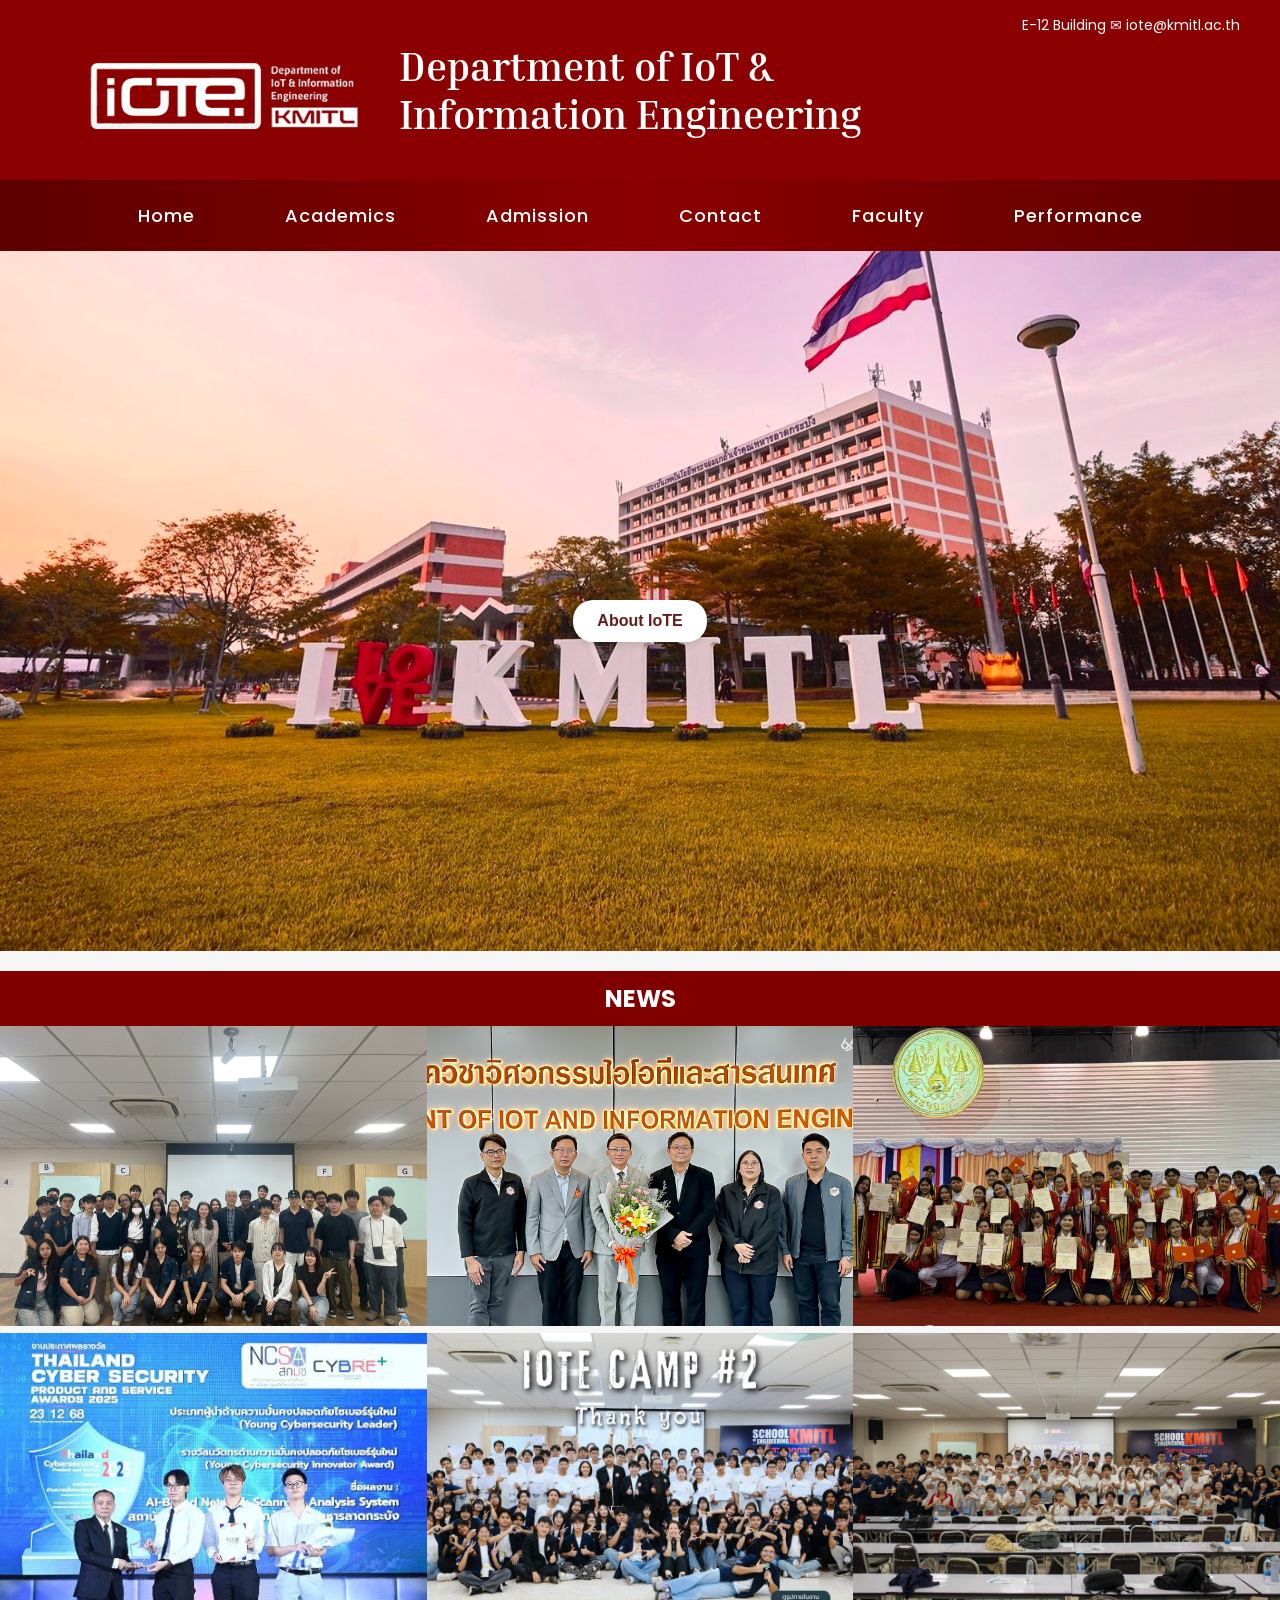
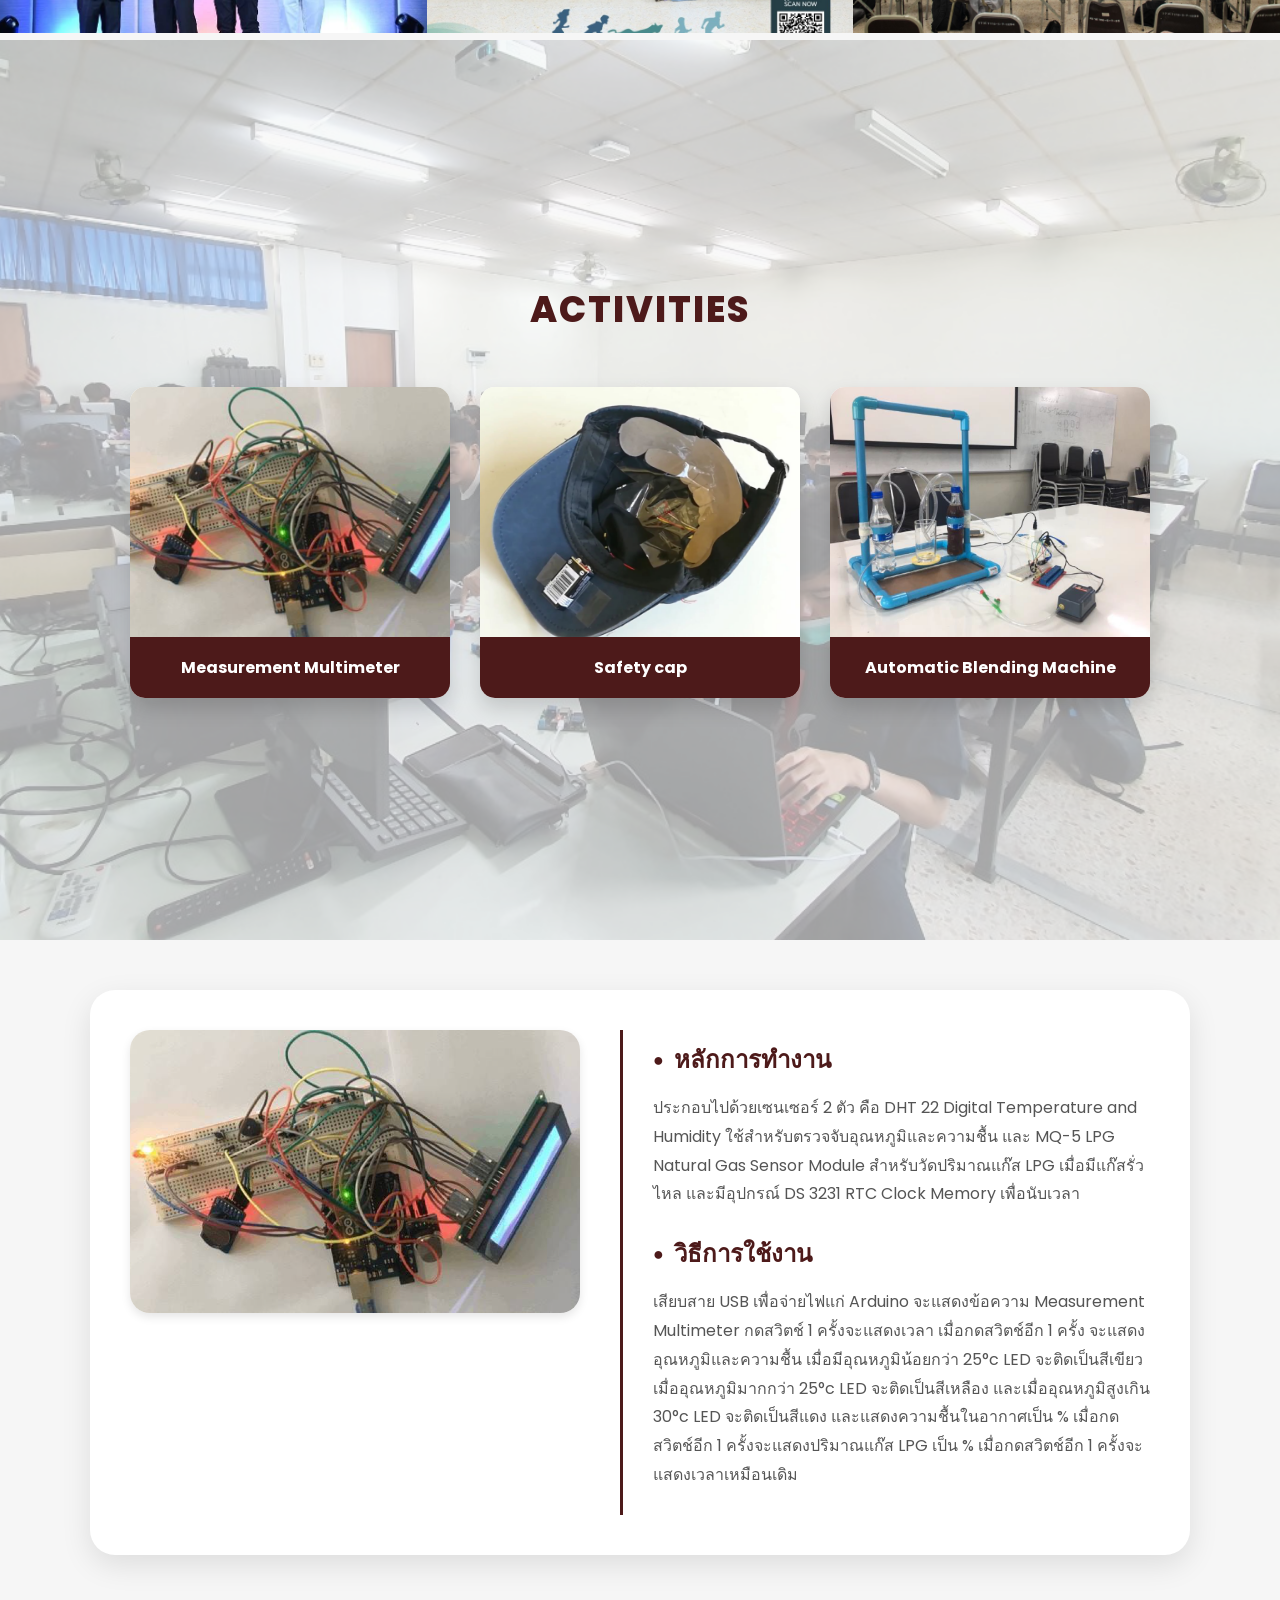
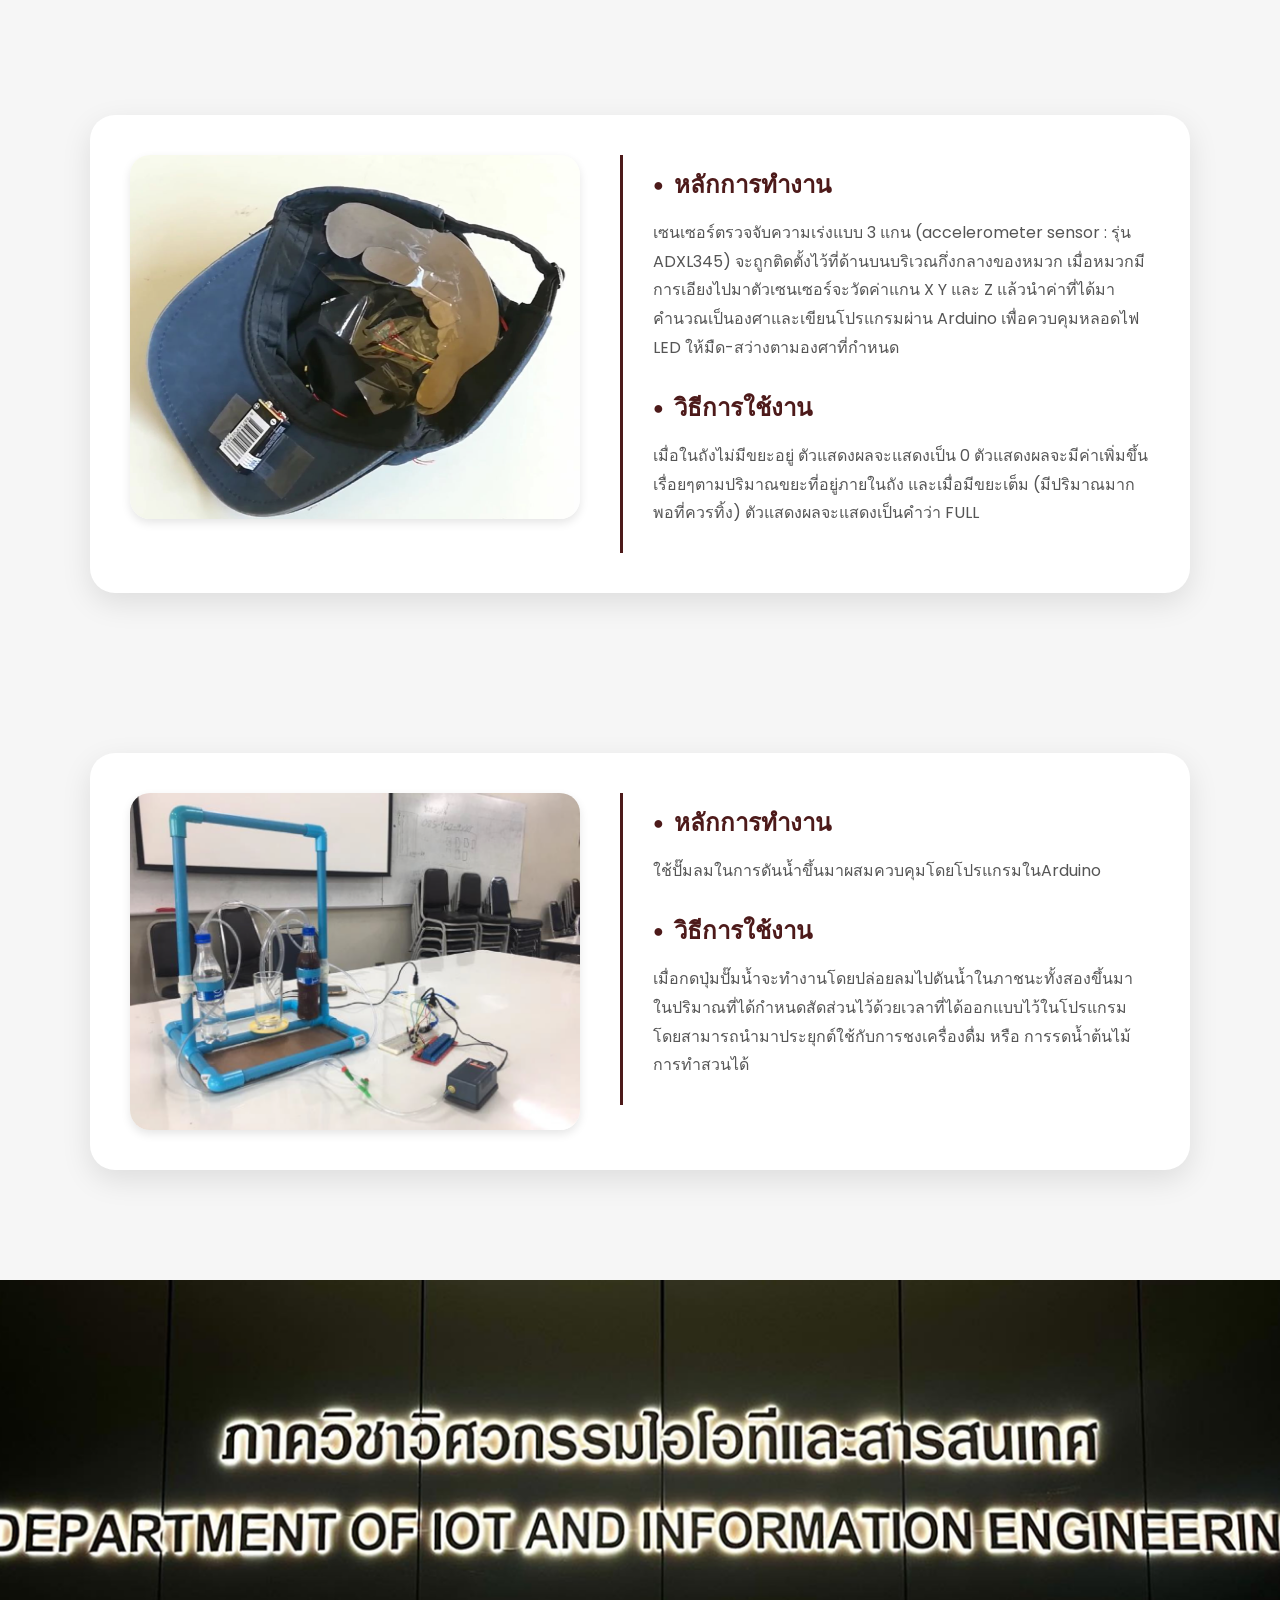
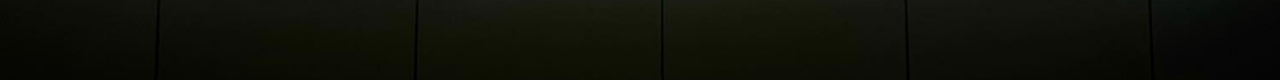
==== index.html @ 71fc01f0 "Update index.html" ====
<!DOCTYPE html>
<html lang="en">

<head>
    <meta charset="UTF-8">
    <title>Performance - Lab Security</title>
    <meta name="viewport" content="width=device-width, initial-scale=1.0">

    <!-- Google Font -->
    <link href="https://fonts.googleapis.com/css2?family=Poppins:wght@300;400;600;700&display=swap" rel="stylesheet">
    <link href="https://fonts.googleapis.com/css2?family=Inria+Serif:wght@300;400;700&display=swap" rel="stylesheet">
    <link href="https://fonts.googleapis.com/css2?family=Instrument+Sans:wght@400;600;700&display=swap"
        rel="stylesheet">
    <!-- CSS -->
    <link rel="stylesheet" href="Home.css">
</head>
<body>
    <!-- HEADER -->
    <div class="header-top">

        <div class="header-left">
            <img src="image/Logo.png" alt="IoT Logo" class="logo">

            <div class="header-title">
                <h1>Department of IoT &</h1>
                <h1>Information Engineering</h1>
            </div>
        </div>

        <div class="header-right">
            <span>E-12 Building</span>
            <span>✉ iote@kmitl.ac.th</span>
        </div>

    </div>
    <!-- NAVIGATION -->
     <div class="nav-container">
        <nav>
            <ul>
                <li><a href="index.html">Home</a></li>
                <li><a href="academic.html">Academics</a></li>
                <li><a href="admission.html">Admission</a></li>
                <li><a href="contact.html">Contact</a></li>
                <li class="dropdown">
                    Faculty
                    <div class="dropdown-content">
                        <a href="Professor of IoTE.html">Professor of IoT System and  Information</a>
                        <a href="Professor of PhysIoTE.html">Professor of Industrial Physics</a>
                    </div>
                </li>

                <li><a href="performance.html">Performance</a></li>
            </ul>
        </nav>
    </div>
    <div class="Welcome">
        <a href="about.html"> <button class="welcome-button">About IoTE</button> </a>
    </div>
 
    <!-- News -->
    <section class="news-section">
        <div class="news-header">
            <h2>NEWS</h2>
        </div>
    
        <div class="news-grid">
            <a href="https://www.facebook.com/share/p/17c6GQsfUD/" target="_blank">
                <img src="image/News1.jpg" alt="News 1">
            </a>

            <a href="https://www.facebook.com/share/p/19wuj6HBRP/" target="_blank">
                <img src="image/News2.jpg" alt="News 2">
            </a>

            <a href="https://www.facebook.com/share/p/18HX44JBfQ/" target="_blank">
                <img src="image/News3.jpg" alt="News 3">
            </a>
            <a href="https://www.facebook.com/share/p/1B9YNnEP73/" target="_blank">
                <img src="image/News4.jpg" alt="News 4">
            </a>
            <a href="https://www.facebook.com/share/p/17oUpek5XE/" target="_blank">
                <img src="image/News5.jpg" alt="News 5">
            </a>
            <a href="https://www.facebook.com/share/p/1QXsV5Zorg/" target="_blank">
                <img src="image/News6.jpg" alt="News 6">
            </a>
            
        </div>
    </section>
<!-- Activities -->
<section class="activities-section">
    <div class="activities-bg"></div>
    
    <div class="activities-content">
        <h2 class="activities-title">ACTIVITIES</h2>
        
        <div class="activities-grid">
            <div class="activity-card">
                <div class="image-container">
                    <img src="image/Measurement Multimeter.png" alt="Measurement Multimeter">
                </div>
                <a href="#detail-1" class="activity-btn">Measurement Multimeter</a>
            </div>

            <div class="activity-card">
                <div class="image-container">
                    <img src="image/safetyCap.png" alt="Safety cap">
                </div>
                <a href="#detail-2" class="activity-btn">Safety cap</a>
            </div>

            <div class="activity-card">
                <div class="image-container">
                    <img src="image/blendingMachine.png" alt="Automatic Blending Machine">
                </div>
                <a href="#detail-3" class="activity-btn">Automatic Blending Machine</a>
            </div>
        </div>
    </div>
</section>
<!-- More -->
<section class="activities-more">
    <div class="activities-details-container">
        <div id="detail-1" class="detail-box">
            <img src="image/Measurement Multimeter.png" alt="Detail 1">
            <div class="detail-text">
                <h3>หลักการทำงาน</h3>
                <p>ประกอบไปด้วยเซนเซอร์ 2 ตัว คือ DHT 22 Digital Temperature and Humidity ใช้สำหรับตรวจจับอุณหภูมิและความชื้น และ MQ-5 LPG Natural Gas Sensor Module สำหรับวัดปริมาณแก๊ส LPG เมื่อมีแก๊สรั่วไหล และมีอุปกรณ์ DS 3231 RTC Clock Memory เพื่อนับเวลา</p>
                <h3>วิธีการใช้งาน</h3>
                <p>เสียบสาย USB เพื่อจ่ายไฟแก่ Arduino จะแสดงข้อความ Measurement Multimeter กดสวิตช์ 1 ครั้งจะแสดงเวลา เมื่อกดสวิตช์อีก 1 ครั้ง จะแสดงอุณหภูมิและความชื้น เมื่อมีอุณหภูมิน้อยกว่า 25°c LED จะติดเป็นสีเขียว เมื่ออุณหภูมิมากกว่า 25°c LED จะติดเป็นสีเหลือง และเมื่ออุณหภูมิสูงเกิน 30°c LED จะติดเป็นสีแดง และแสดงความชื้นในอากาศเป็น % เมื่อกดสวิตช์อีก 1 ครั้งจะแสดงปริมาณแก๊ส LPG เป็น % เมื่อกดสวิตช์อีก 1 ครั้งจะแสดงเวลาเหมือนเดิม</p>
            </div>
        </div>
    </div>
      <div class="activities-details-container">
        <div id="detail-2" class="detail-box">
            <img src="image/safetyCap.png" alt="Detail 2">
            <div class="detail-text">
                <h3>หลักการทำงาน</h3>
                <p>เซนเซอร์ตรวจจับความเร่งแบบ 3 แกน (accelerometer sensor : รุ่น ADXL345) จะถูกติดตั้งไว้ที่ด้านบนบริเวณกึ่งกลางของหมวก เมื่อหมวกมีการเอียงไปมาตัวเซนเซอร์จะวัดค่าแกน X Y และ Z แล้วนำค่าที่ได้มาคำนวณเป็นองศาและเขียนโปรแกรมผ่าน Arduino เพื่อควบคุมหลอดไฟ LED ให้มืด-สว่างตามองศาที่กำหนด</p>
                <h3>วิธีการใช้งาน</h3>
                <p>เมื่อในถังไม่มีขยะอยู่ ตัวแสดงผลจะแสดงเป็น 0 ตัวแสดงผลจะมีค่าเพิ่มขึ้นเรื่อยๆตามปริมาณขยะที่อยู่ภายในถัง และเมื่อมีขยะเต็ม (มีปริมาณมากพอที่ควรทิ้ง) ตัวแสดงผลจะแสดงเป็นคำว่า FULL</p>
            </div>
        </div>
    </div>
    <div class="activities-details-container">
        <div id="detail-3" class="detail-box">
            <img src="image/blendingMachine.png" alt="Detail 3">
            <div class="detail-text">
                <h3>หลักการทำงาน</h3>
                <p>ใช้ปั๊มลมในการดันน้ำขึ้นมาผสมควบคุมโดยโปรแกรมในArduino</p>
                <h3>วิธีการใช้งาน</h3>
                <p>เมื่อกดปุ่มปั๊มน้ำจะทำงานโดยปล่อยลมไปดันน้ำในภาชนะทั้งสองขึ้นมาในปริมาณที่ได้กำหนดสัดส่วนไว้ด้วยเวลาที่ได้ออกแบบไว้ในโปรแกรม โดยสามารถนำมาประยุกต์ใช้กับการชงเครื่องดื่ม หรือ การรดน้ำต้นไม้การทำสวนได้</p>
            </div>
        </div>
    </div>
</section>
<div class="footer">
</body>
---- Home.css ----
/* =========================
   RESET
========================= */
* {
  margin: 0;
  padding: 0;
  box-sizing: border-box;
}

body {
  font-family: 'Poppins', sans-serif;
  background: #f6f6f6;
  color: #333;
}


/* =========================
   HEADER
========================= */
.header-top {
  background: #8B0000;
  color: white;
  display: flex;
  justify-content: space-between;
  align-items: center;
  padding: 40px 80px;
  position: relative;
  flex-wrap: wrap;
}

.header-left {
  display: flex;
  align-items: center;
  gap: 30px;
}

.logo {
  height: 100px;
  width: auto;
  transform: translateY(10px);
}

.header-title {
  font-family: 'Inria Serif', serif;
  font-size: 20px;
  font-weight: 600;
  line-height: 1.2;
}

.header-right {
  position: absolute;
  top: 15px;
  right: 40px;
  font-size: 14px;
  text-align: right;
}


/* =========================
   NAVIGATION
========================= */
nav {
  background: linear-gradient(90deg, #5c0000, #8B0000, #5c0000);
  padding: 22px 0;
  position: sticky;
  top: 0;
  z-index: 1000;
}

nav ul {
  display: flex;
  justify-content: center;
  align-items: center;
  list-style: none;
  gap: 90px;
  flex-wrap: wrap;
}
nav ul li a {
    text-decoration: none; 
    color: white;          
}
nav ul li {
  color: white;
  cursor: pointer;
  position: relative;
  font-weight: 500;
  font-size: 18px;
  letter-spacing: 1px;
  transition: 0.3s ease;
  
}

nav ul li:hover {
  color: #ffe5e5;
}

nav ul li::after {
  content: "";
  position: absolute;
  left: 0;
  bottom: -8px;
  width: 0%;
  height: 2px;
  background: #ffffff;
  transition: 0.3s;
}

nav ul li:hover::after {
  width: 100%;
}

.dropdown-content {
    background-color: #ffffff;    
    min-width: 250px;            
    box-shadow: 0px 8px 16px rgba(0,0,0,0.2); 
    border-radius: 8px;        
}


.dropdown-content a {
    color: #333333 !important;   
    padding: 12px 16px;
    text-decoration: none;        
    display: block;
    text-align: left;            
    font-size: 14px;             
    transition: 0.3s;
}

.dropdown-content a:hover {
    background-color: #f1f1f1;    
    color: #990000 !important;   
}

.dropdown-content {
  position: absolute;
  top: 55px;
  left: 50%;
  transform: translateX(-50%) translateY(10px);
  background: rgba(255, 255, 255, 0.97);
  backdrop-filter: blur(10px);
  border-radius: 12px;
  padding: 12px 0;
  min-width: 260px;
  box-shadow: 0 15px 40px rgba(0, 0, 0, 0.15);
  opacity: 0;
  visibility: hidden;
  transition: all 0.3s ease;
  z-index: 999;
}

.dropdown-content div {
  padding: 14px 22px;
  font-size: 16px;
  font-weight: 600;          
  color: #111111;           
  letter-spacing: 0.3px;     
  transition: all 0.25s ease;
  cursor: pointer;
  border-left: 4px solid transparent;
}

.dropdown-content div:hover {
  background: #f3f3f3;
  border-left: 4px solid #8B0000;
  color: #000000;            
  padding-left: 28px;
}

.dropdown:hover .dropdown-content {
  opacity: 1;
  visibility: visible;
  transform: translateX(-50%) translateY(0);
}

/* =========================
   Welcome Section
========================= */
.Welcome{
    background-image: url('image/welcome.jpg');
    background-size: cover;
    background-position: center;
    height: 700px;
    display: flex;
    justify-content: center;
    align-items: center;
}
.welcome-button {
  padding: 12px 24px;
  margin-top: 30%;
  font-size: 16px;
  cursor: pointer;
  background-color: rgb(255, 255, 255); 
  color: rgb(104, 26, 26);
  border: none;
  border-radius: 8px; 
  transition: background-color 0.3s ease, transform 0.2s;
  box-shadow: 0 4px 6px rgba(0, 0, 0, 0.1);
  border-radius: 20px;
  font-weight: bold;
}
.my-button:hover {
    background-color: #0056b3; 
    transform: translateY(-2px); 
}

.my-button:active {
  transform: translateY(0);
}
/* =========================
   New Section
========================= */
.news-header {
    background-color: #800000; 
    color: white;
    text-align: center;
    padding: 10px 0;
    margin-top: 20px;
}

.news-grid {
    display: flex;            
    flex-wrap: wrap;         
    justify-content: center; 
    gap: 0;                  
}

.news-grid a {
    width: 33.33%;           
    display: block;
}

.news-grid img {
    width: 100%;             
    height: 300px;           
    object-fit: cover;       
    transition: transform 0.3s; 
}

.news-grid img:hover {
    transform: scale(1.02);  
    filter: brightness(90%); 
    cursor: pointer;
}


/* =========================
   Activity Section
========================= */
.activities-section {
    position: relative;
    width: 100%;
    min-height: 100vh;     
    display: flex;
    flex-direction: column; 
    justify-content: center;
    align-items: center;
    overflow: hidden;
    padding: 60px 0;      
}


.activities-section::before {
    content: "";
    position: absolute;
    top: 0;
    left: 0;
    width: 100%;
    height: 100%;
    background-image: url('image/back.jpg'); 
    background-size: cover;
    background-position: center;
    opacity: 0.35;          
    z-index: 1;             
}


.activities-section > * {
    position: relative;
    z-index: 2;           
}


.activities-title {
    text-align: center;
    font-size: 36px;
    color: #4d1a1a;         
    margin-bottom: 50px;
    font-weight: 800;      
    text-transform: uppercase;
    letter-spacing: 2px;
}


.activities-grid {
    display: flex;
    justify-content: center;
    gap: 30px;            
    padding: 0 20px;
    flex-wrap: wrap;        
}


.activity-card {
    width: 320px;
    background: white;      
    display: flex;
    flex-direction: column;
    align-items: center;
    border-radius: 15px;    
    box-shadow: 0 10px 20px rgba(0,0,0,0.15); 
    transition: transform 0.3s ease;
    overflow: hidden;
}

.activity-card:hover {
    transform: translateY(-10px); 
}

.image-container {
    width: 100%;
    height: 250px;
    overflow: hidden;
}

.image-container img {
    width: 100%;
    height: 100%;
    object-fit: cover;
    transition: transform 0.5s ease;
}

.activity-card:hover img {
    transform: scale(1.1);   
}


.activity-btn {
    width: 100%;
    background-color: #4d1a1a;
    color: white !important;
    text-decoration: none;   
    text-align: center;
    padding: 18px 0;
    font-weight: 700;        
    font-size: 16px;
    transition: background-color 0.3s;
    border: none;
    cursor: pointer;
}

.activity-btn:hover {
    background-color: #800000; 
    text-decoration: none;
}
/* =========================
   More Section
========================= */
.activities-details-container {
    width: 100%;
    display: flex;
    flex-direction: column;
    align-items: center;
    padding: 50px 0;
}

.detail-box {
    display: flex;
    background: white;
    width: 90%;
    max-width: 1100px;
    padding: 40px;
    border-radius: 25px; 
    box-shadow: 0 10px 30px rgba(0, 0, 0, 0.1);
    margin-bottom: 60px; 
    align-items: flex-start;
    gap: 40px; 
}

.detail-box img {
    width: 450px; 
    height: auto;
    border-radius: 20px;
    box-shadow: 0 4px 10px rgba(0,0,0,0.1);
}

.detail-text {
    flex: 1;
    text-align: left;
    border-left: 3px solid #4d1a1a; 
    padding-left: 30px;
}

.detail-text h3 {
    color: #4d1a1a;
    font-size: 24px;
    font-weight: 700; 
    margin-bottom: 15px;
    margin-top: 10px;
    display: flex;
    align-items: center;
}

.detail-text h3::before {
    content: "●";
    margin-right: 10px;
    font-size: 18px;
}
.detail-text p {
    color: #555;
    line-height: 1.8;
    font-size: 16px;
    margin-bottom: 25px;
}

/* =========================
   End Section
========================= */
.footer {
  width: 100%;
  height: 400px;
  background-image: url('image/back2.png');
  background-size: cover;   
  background-position: center; 
  background-repeat: no-repeat;
}


/* =========================
   RESPONSIVE - TABLET
========================= */
@media (max-width: 1024px) {

  .header-top {
    padding: 30px 40px;
  }

  nav ul {
    gap: 40px;
  }

  .hero {
    height: 280px;
  }

  .hero h2 {
    font-size: 36px;
  }

  .container {
    width: 90%;
  }
}


/* =========================
   RESPONSIVE - MOBILE
========================= */
@media (max-width: 768px) {

  .header-top {
    flex-direction: column;
    align-items: center;
    text-align: center;
    padding: 25px 20px;
    gap: 15px;
  }

  .header-left {
    flex-direction: column;
    gap: 15px;
  }

  .logo {
    height: 80px;
    transform: none;
  }

  .header-title h1 {
    font-size: 18px;
  }

  .header-right {
    position: static;
    margin-top: 10px;
    text-align: center;
  }

  nav {
    padding: 15px 0;
  }

  nav ul {
    flex-direction: column;
    gap: 18px;
  }

  nav ul li {
    font-size: 16px;
  }

  .hero {
    height: 220px;
  }

  .hero h2 {
    font-size: 28px;
  }

  .container {
    width: 92%;
    margin: 40px auto;
  }

  .content-box {
    padding: 25px;
  }

  .footer-logo {
    width: 150px;
  }
/* =========================
   RESPONSIVE - SMALL MOBILE
========================= */
@media (max-width: 480px) {

  .hero h2 {
    font-size: 22px;
  }

  .section-title {
    font-size: 18px;
    padding: 10px 18px;
  }

  .content-box {
    font-size: 14px;
    line-height: 1.6;
  }
}
}
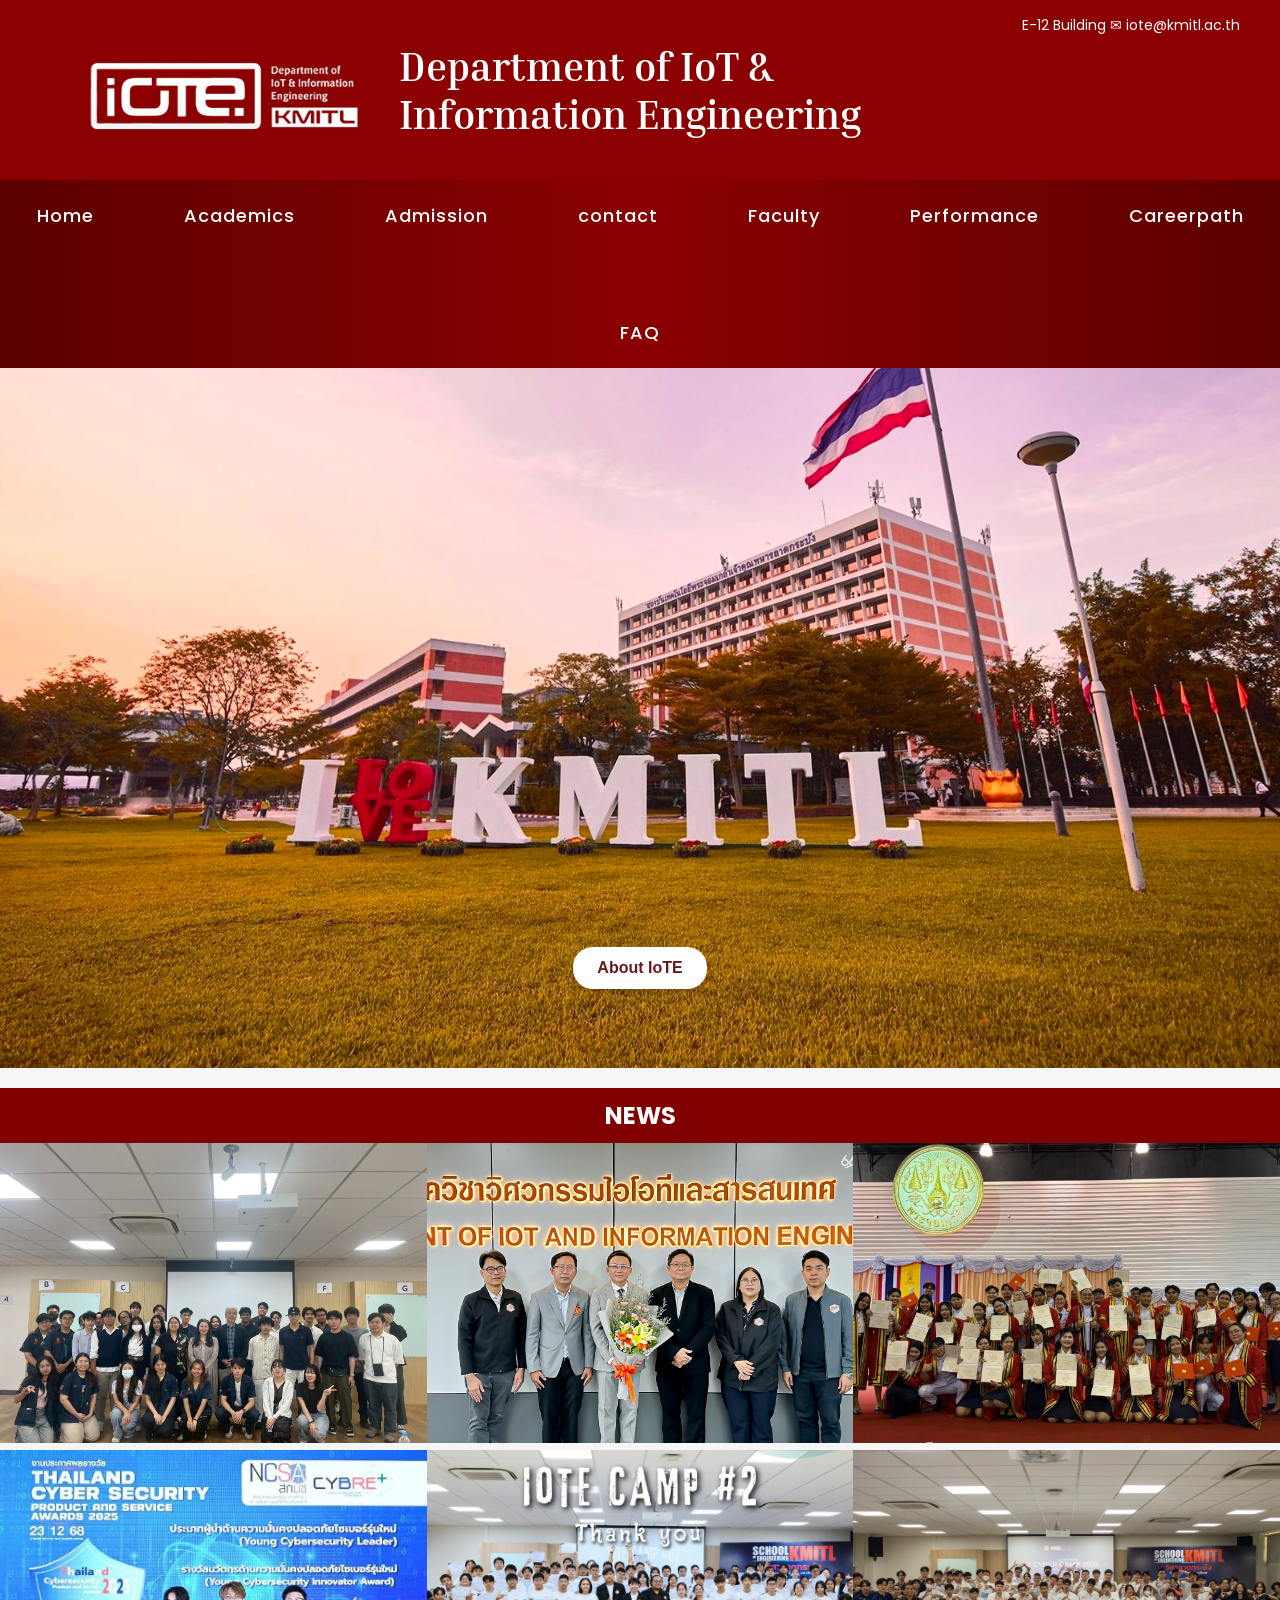
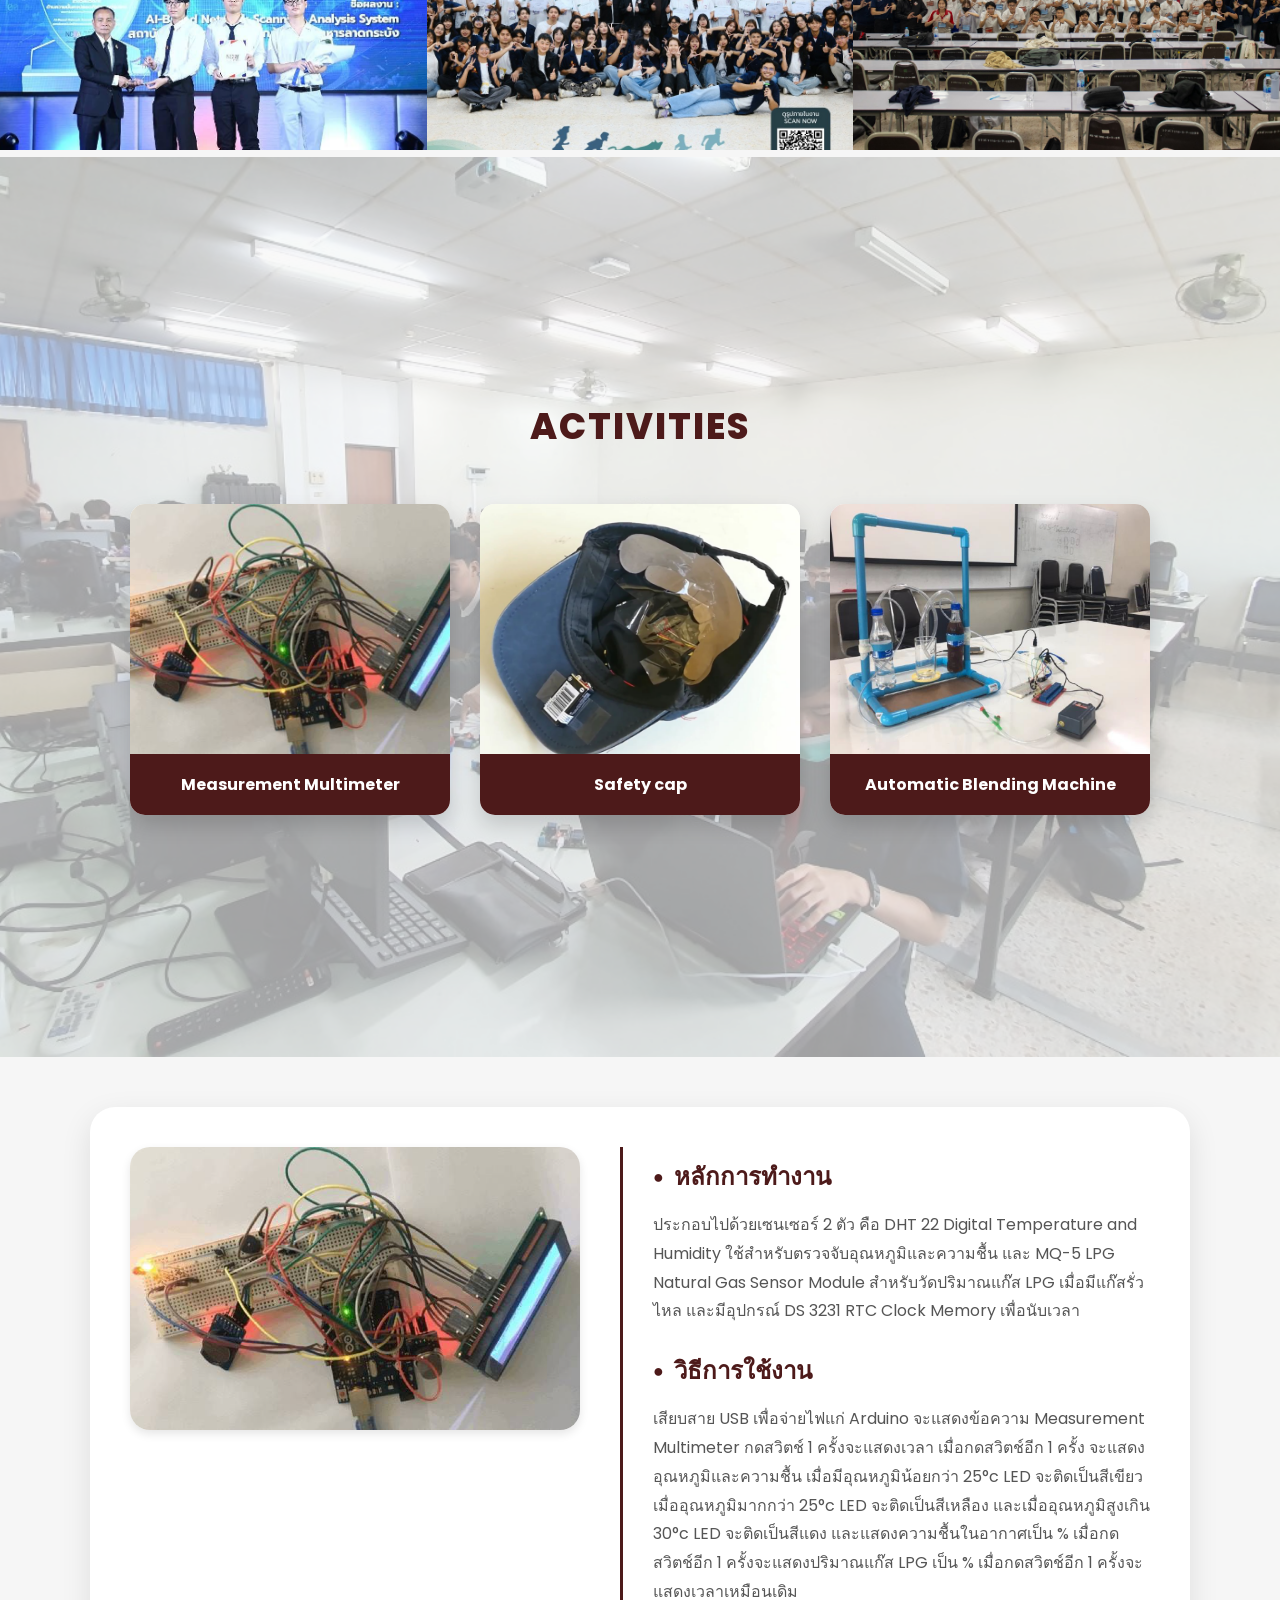
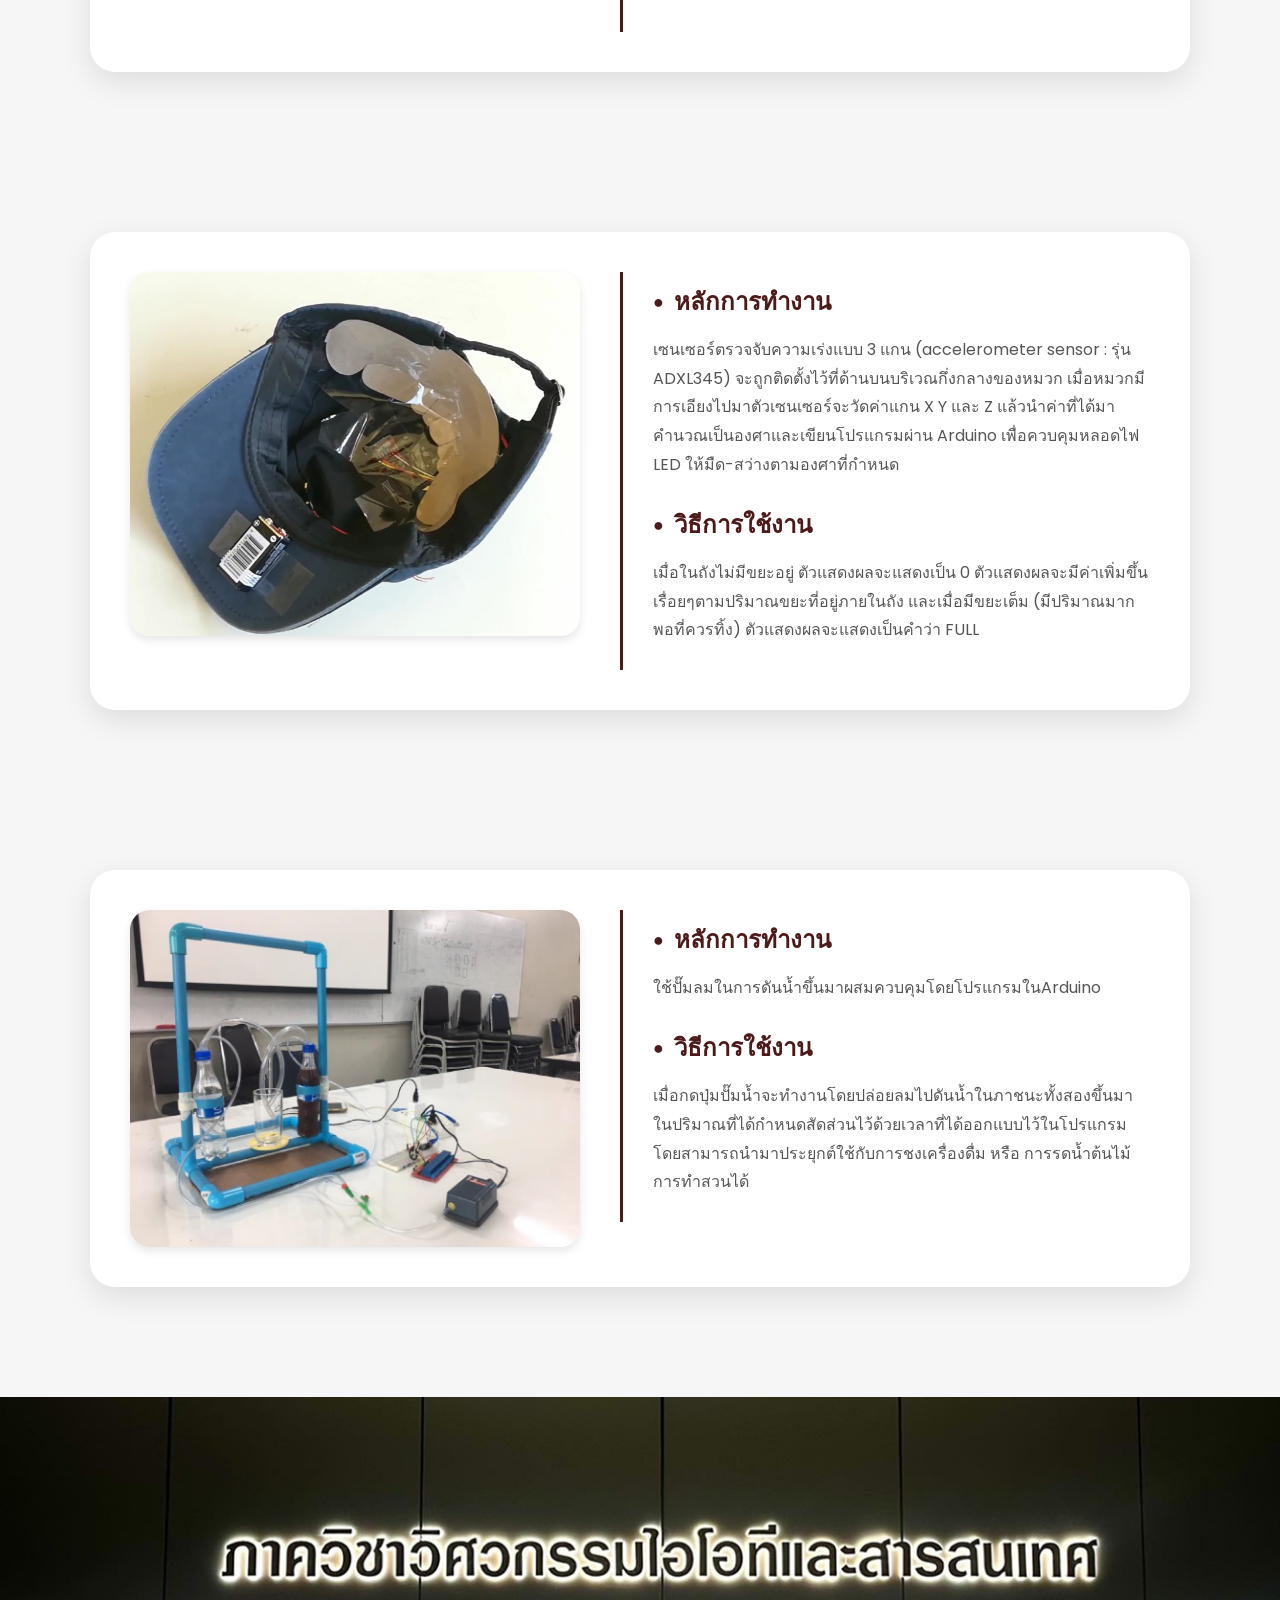
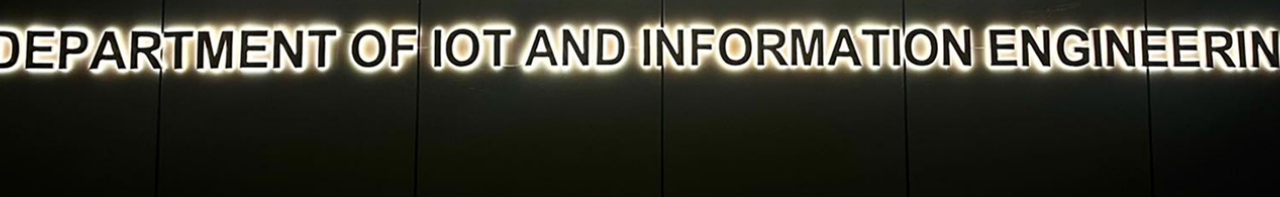
==== commit e78b48b0: "Update index.html" ====
--- a/index.html
+++ b/index.html
@@ -33,26 +33,33 @@
         </div>
 
     </div>
-    <!-- NAVIGATION -->
-     <div class="nav-container">
+<!-- NAVIGATION -->
+    <div class="nav-container">
         <nav>
             <ul>
                 <li><a href="index.html">Home</a></li>
                 <li><a href="academic.html">Academics</a></li>
                 <li><a href="admission.html">Admission</a></li>
-                <li><a href="contact.html">Contact</a></li>
+                <li class="dropdown">
+                    contact
+                    <div class="dropdown-content">
+                        <a href="contact.html">IoT System and Information</a>
+                        <a href="contact.html">Dual Degree</a>
+                    </div>
+                </li>
                 <li class="dropdown">
                     Faculty
                     <div class="dropdown-content">
-                        <a href="Professor of IoTE.html">Professor of IoT System and  Information</a>
+                        <a href="Professor of IoTE.html">Professor of IoT System and Information</a>
                         <a href="Professor of PhysIoTE.html">Professor of Industrial Physics</a>
                     </div>
                 </li>
-
                 <li><a href="performance.html">Performance</a></li>
+                <li><a href="CareerPath.html">Careerpath</a></li>
+                <li><a href="FAQ.html">FAQ</a></li>
             </ul>
         </nav>
-    </div>
+    </div> 
     <div class="Welcome">
         <a href="about.html"> <button class="welcome-button">About IoTE</button> </a>
     </div>
@@ -156,3 +163,4 @@
 </section>
 <div class="footer">
 </body>
+
--- a/Home.css
+++ b/Home.css
@@ -187,7 +187,7 @@
 }
 .welcome-button {
   padding: 12px 24px;
-  margin-top: 30%;
+  margin-top: 500px;
   font-size: 16px;
   cursor: pointer;
   background-color: rgb(255, 255, 255); 
@@ -538,4 +538,4 @@
     line-height: 1.6;
   }
 }
-}+}
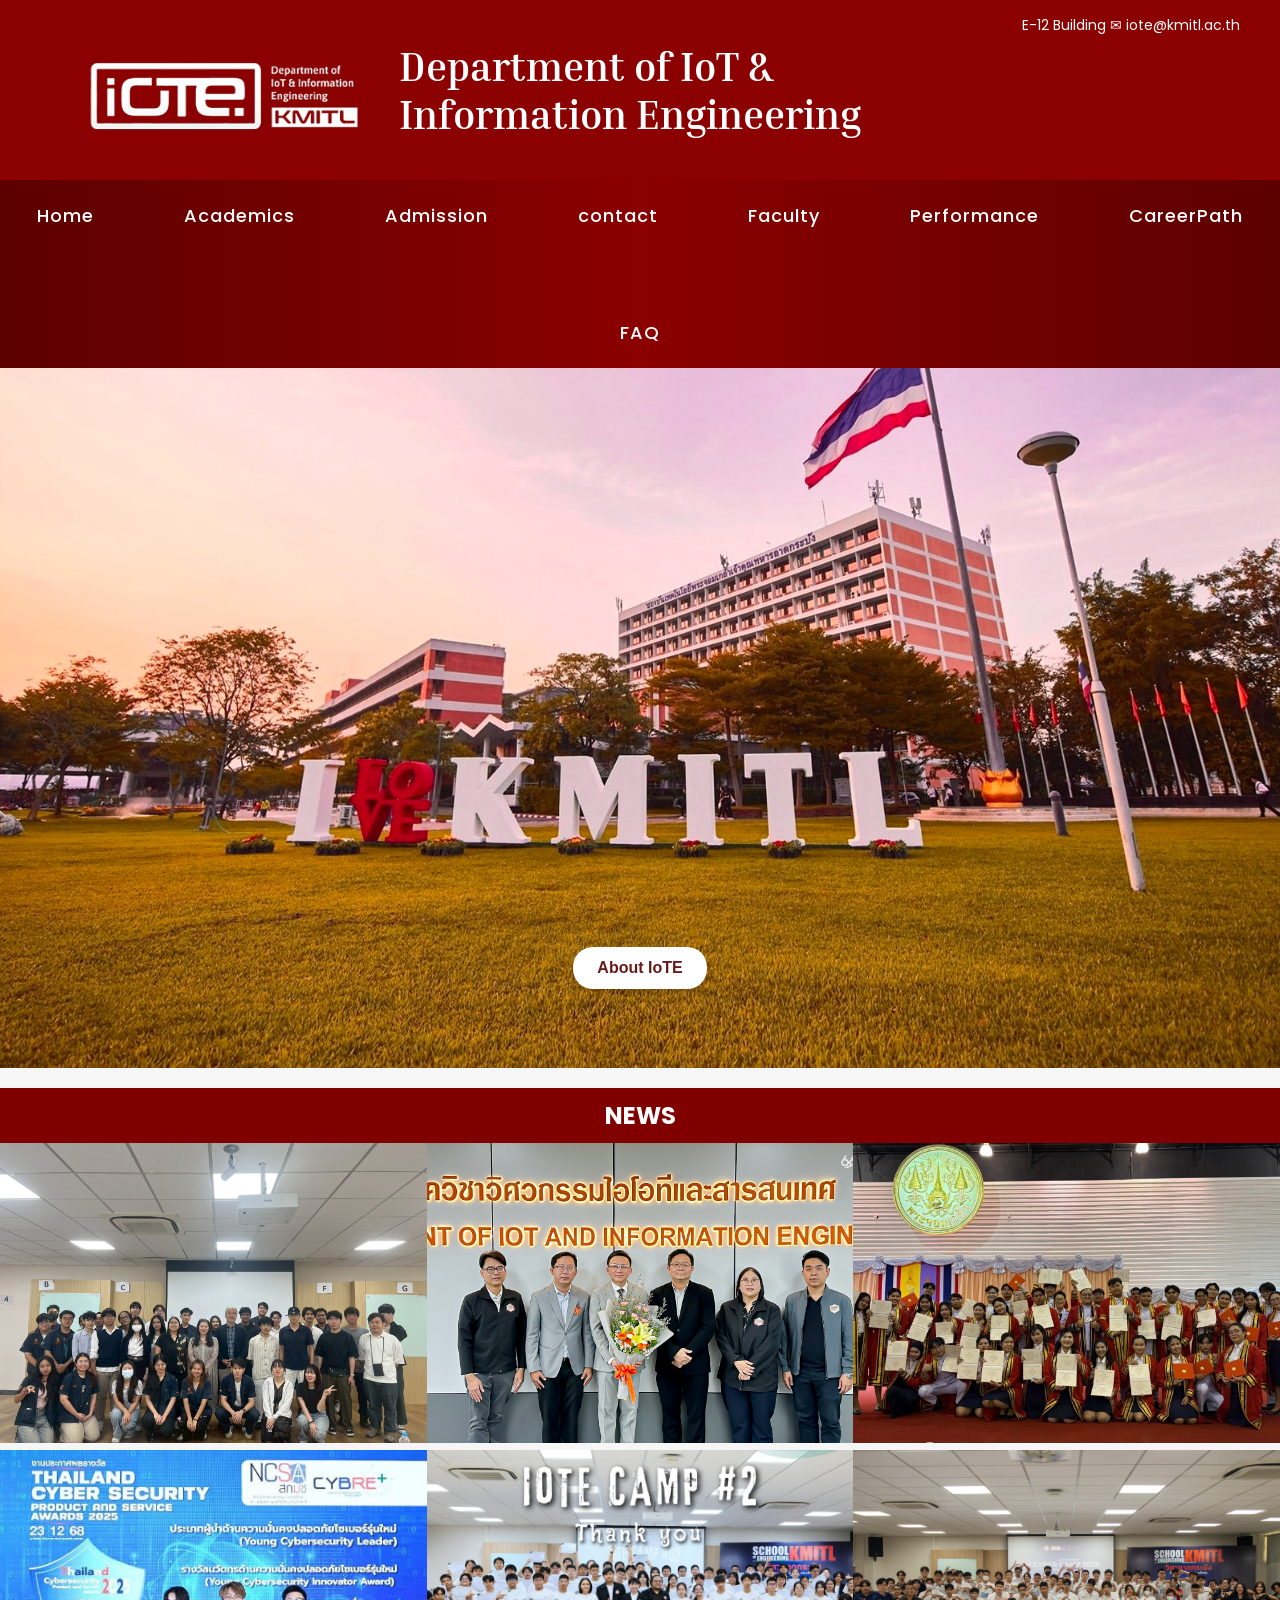
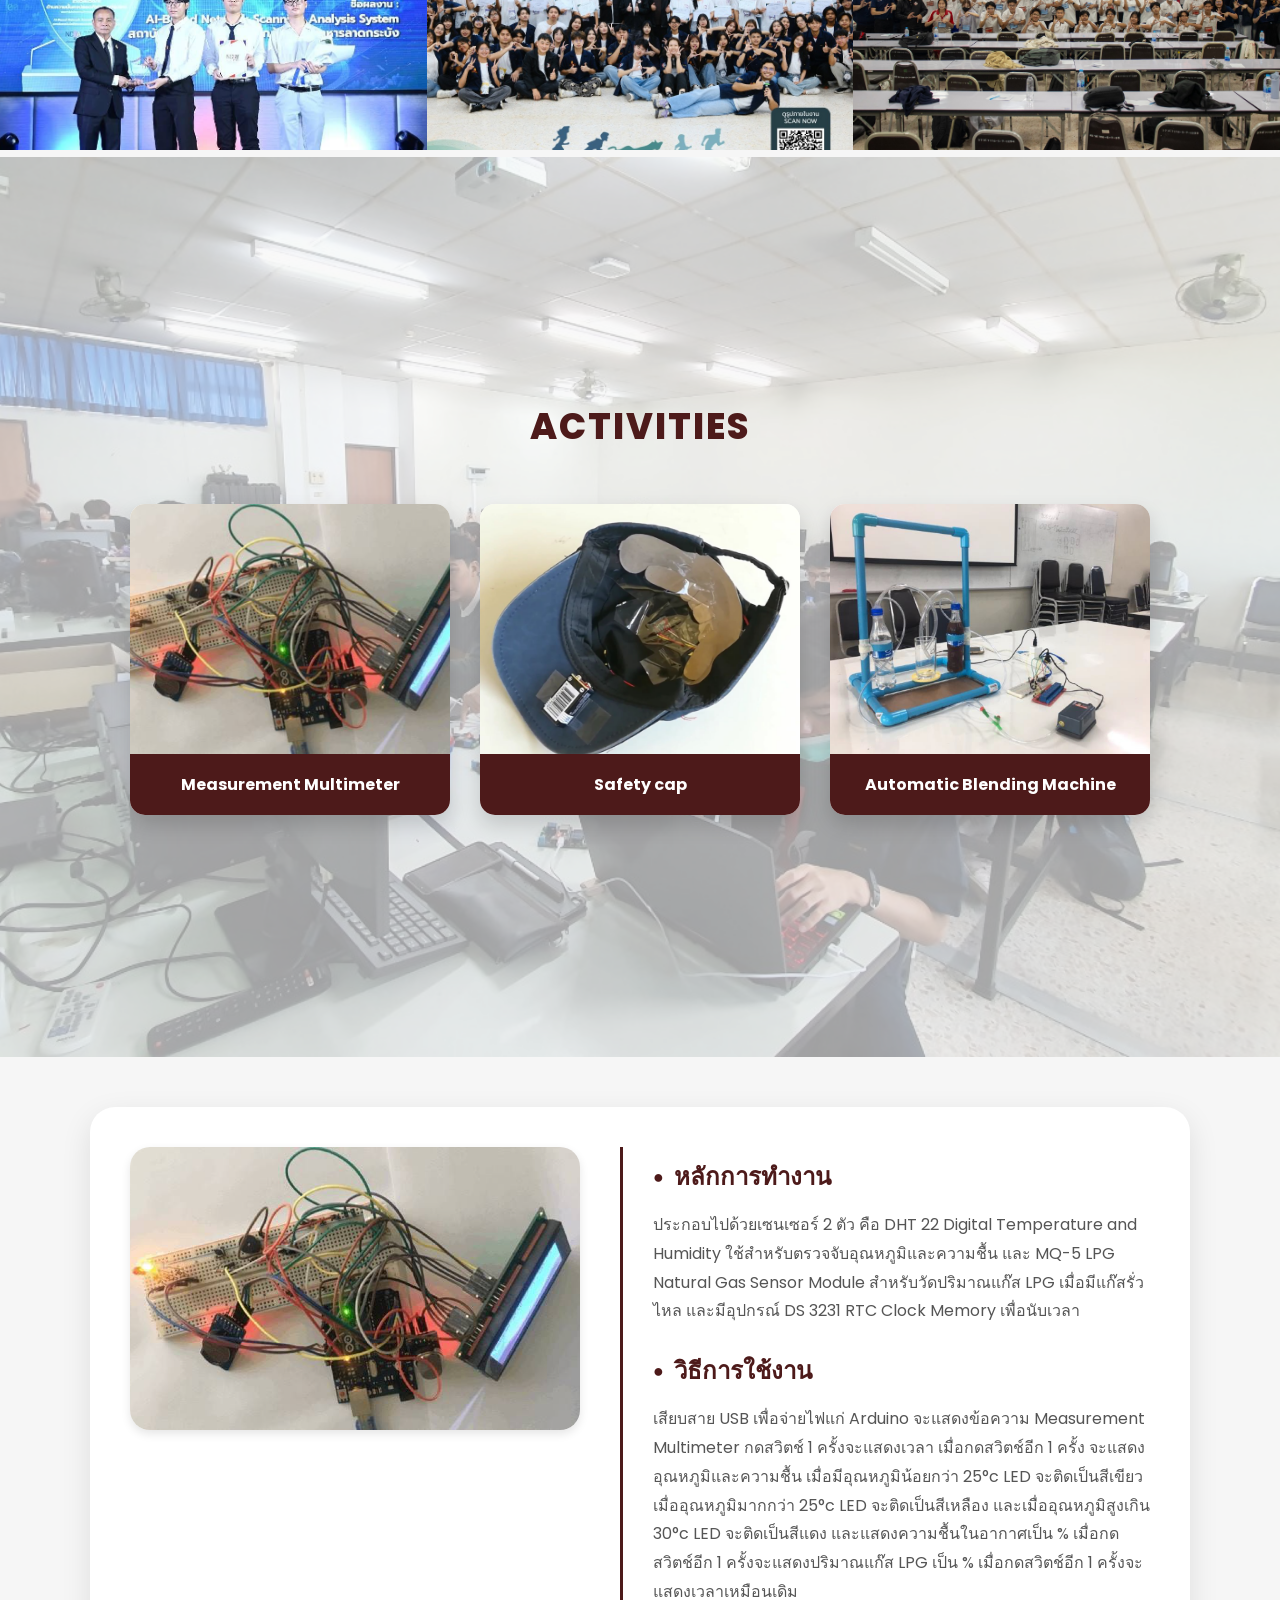
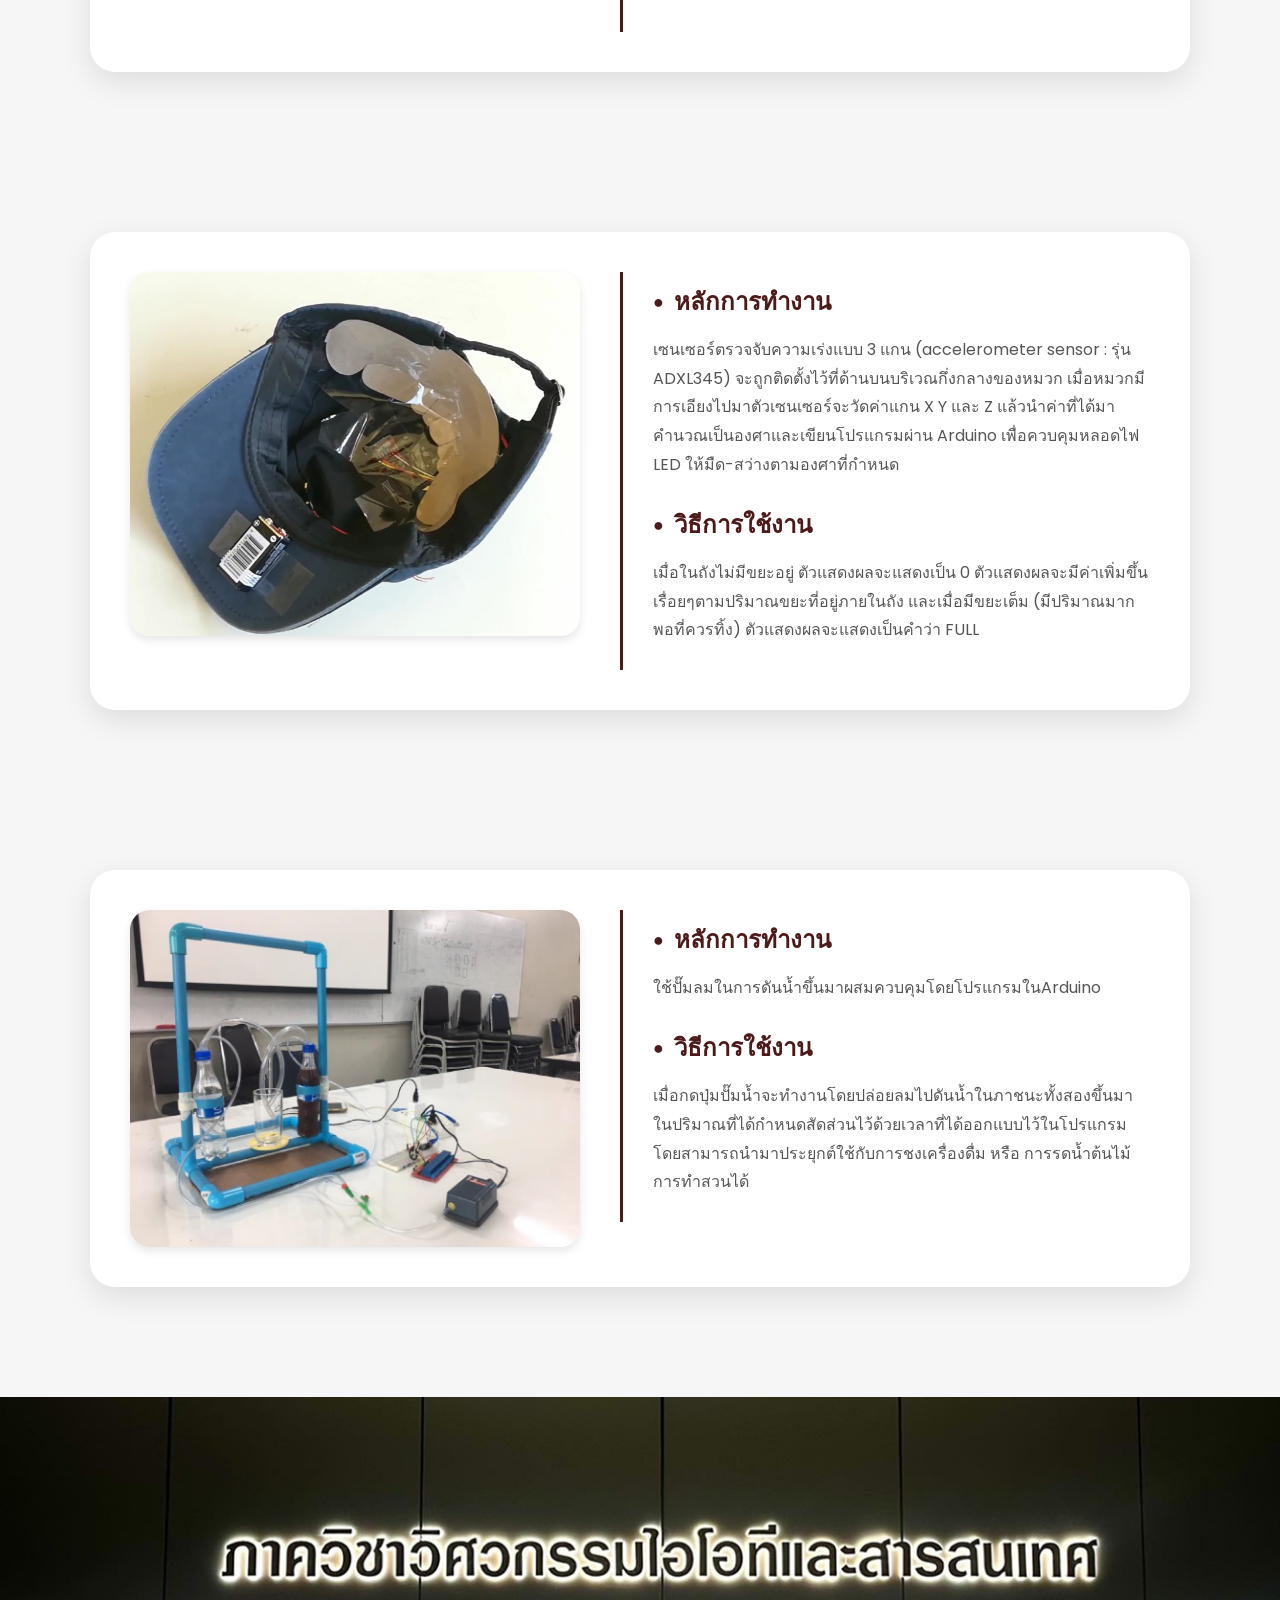
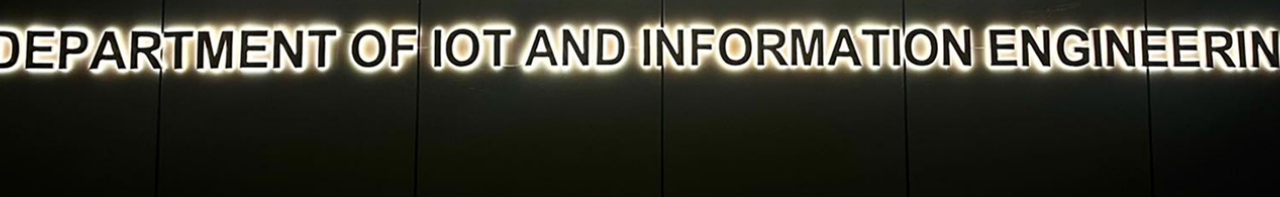
==== commit de739e5c: "Update index.html" ====
--- a/index.html
+++ b/index.html
@@ -55,7 +55,7 @@
                     </div>
                 </li>
                 <li><a href="performance.html">Performance</a></li>
-                <li><a href="CareerPath.html">Careerpath</a></li>
+                <li><a href="CareerPath.html">CareerPath</a></li>
                 <li><a href="FAQ.html">FAQ</a></li>
             </ul>
         </nav>
@@ -164,3 +164,4 @@
 <div class="footer">
 </body>
 
+
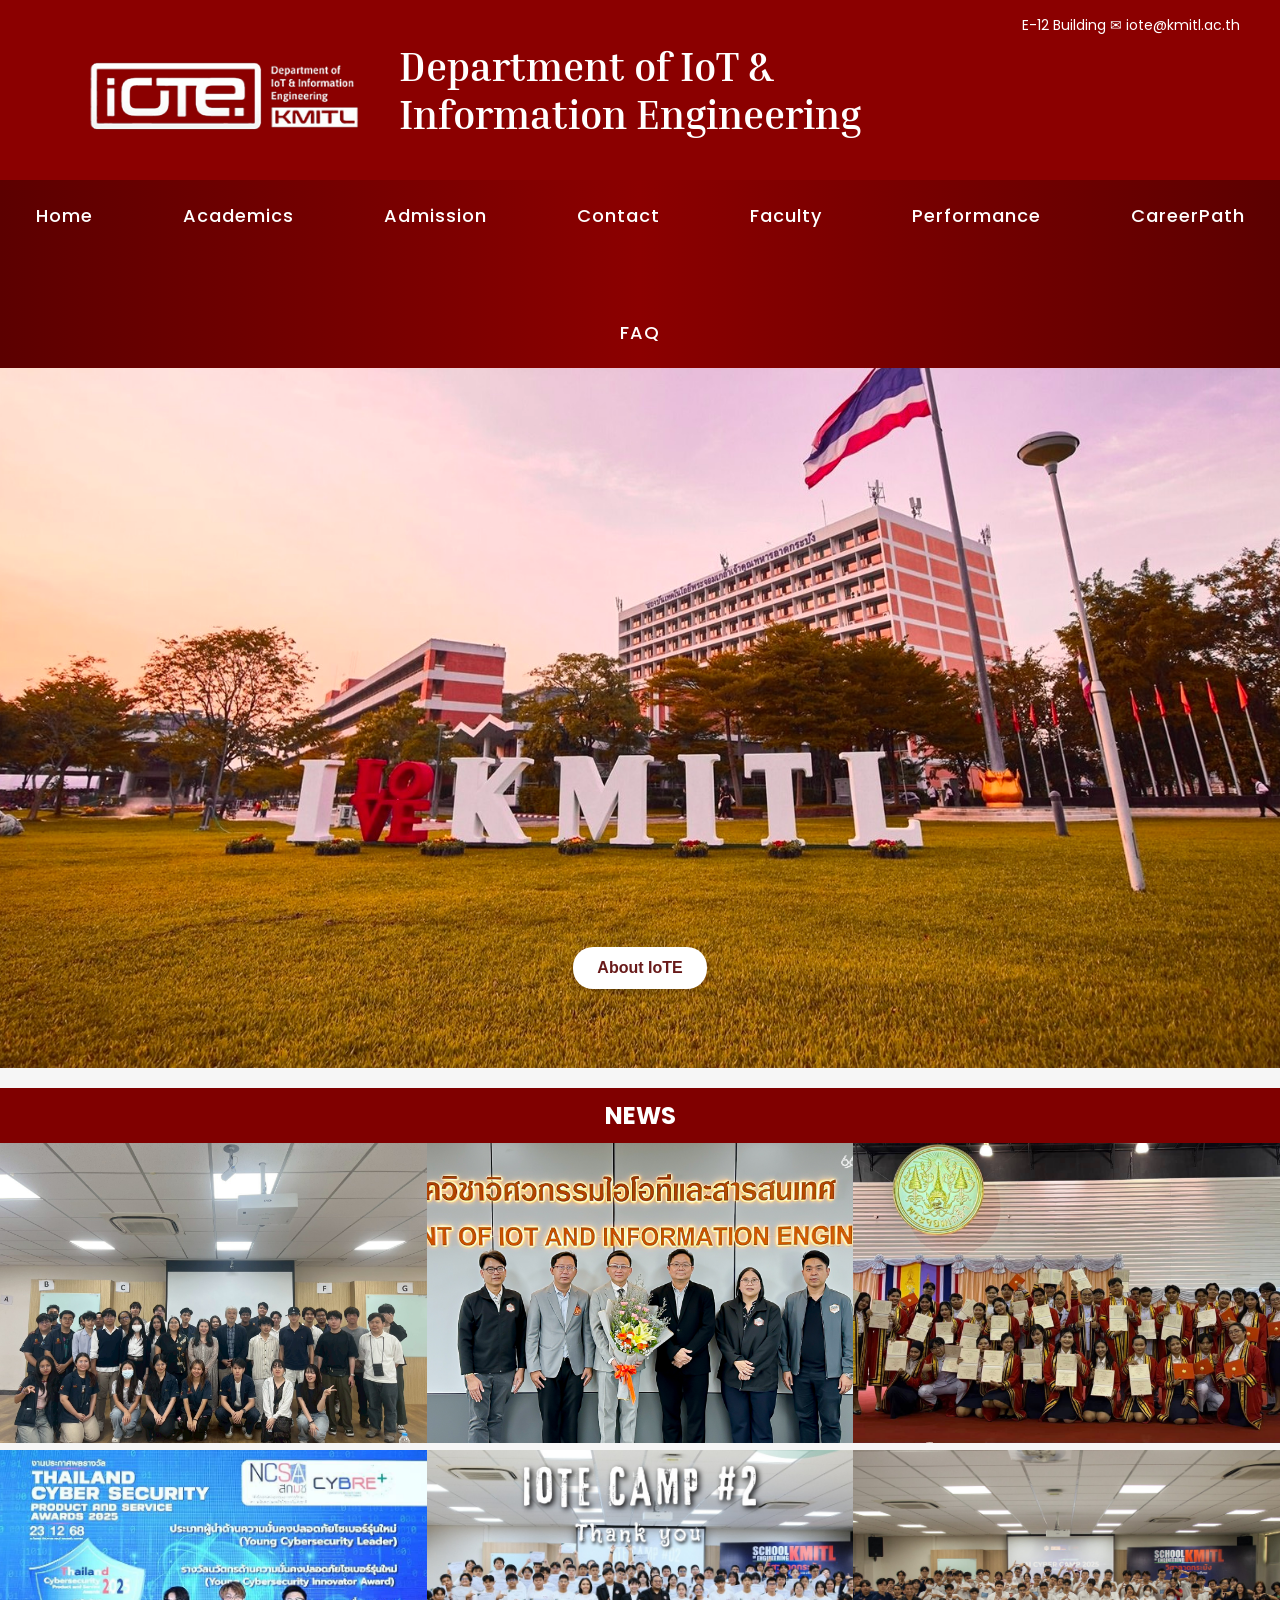
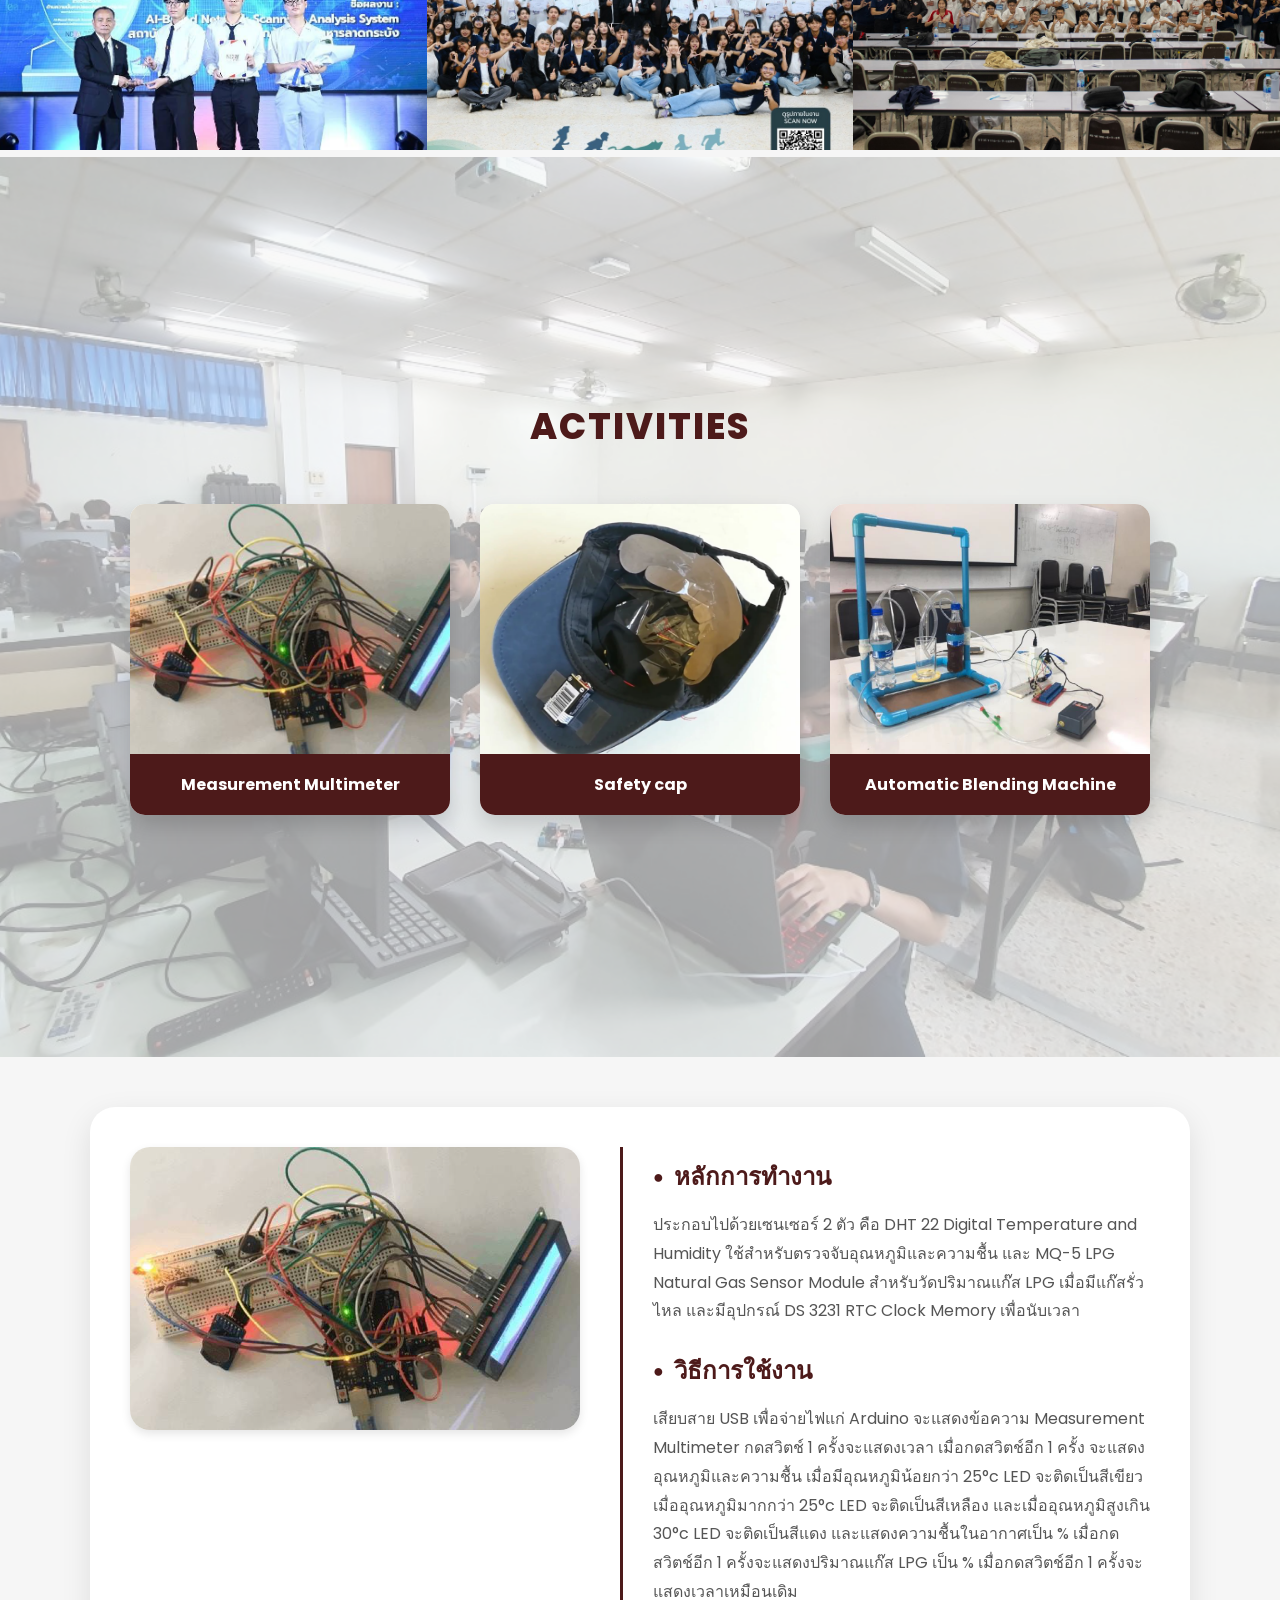
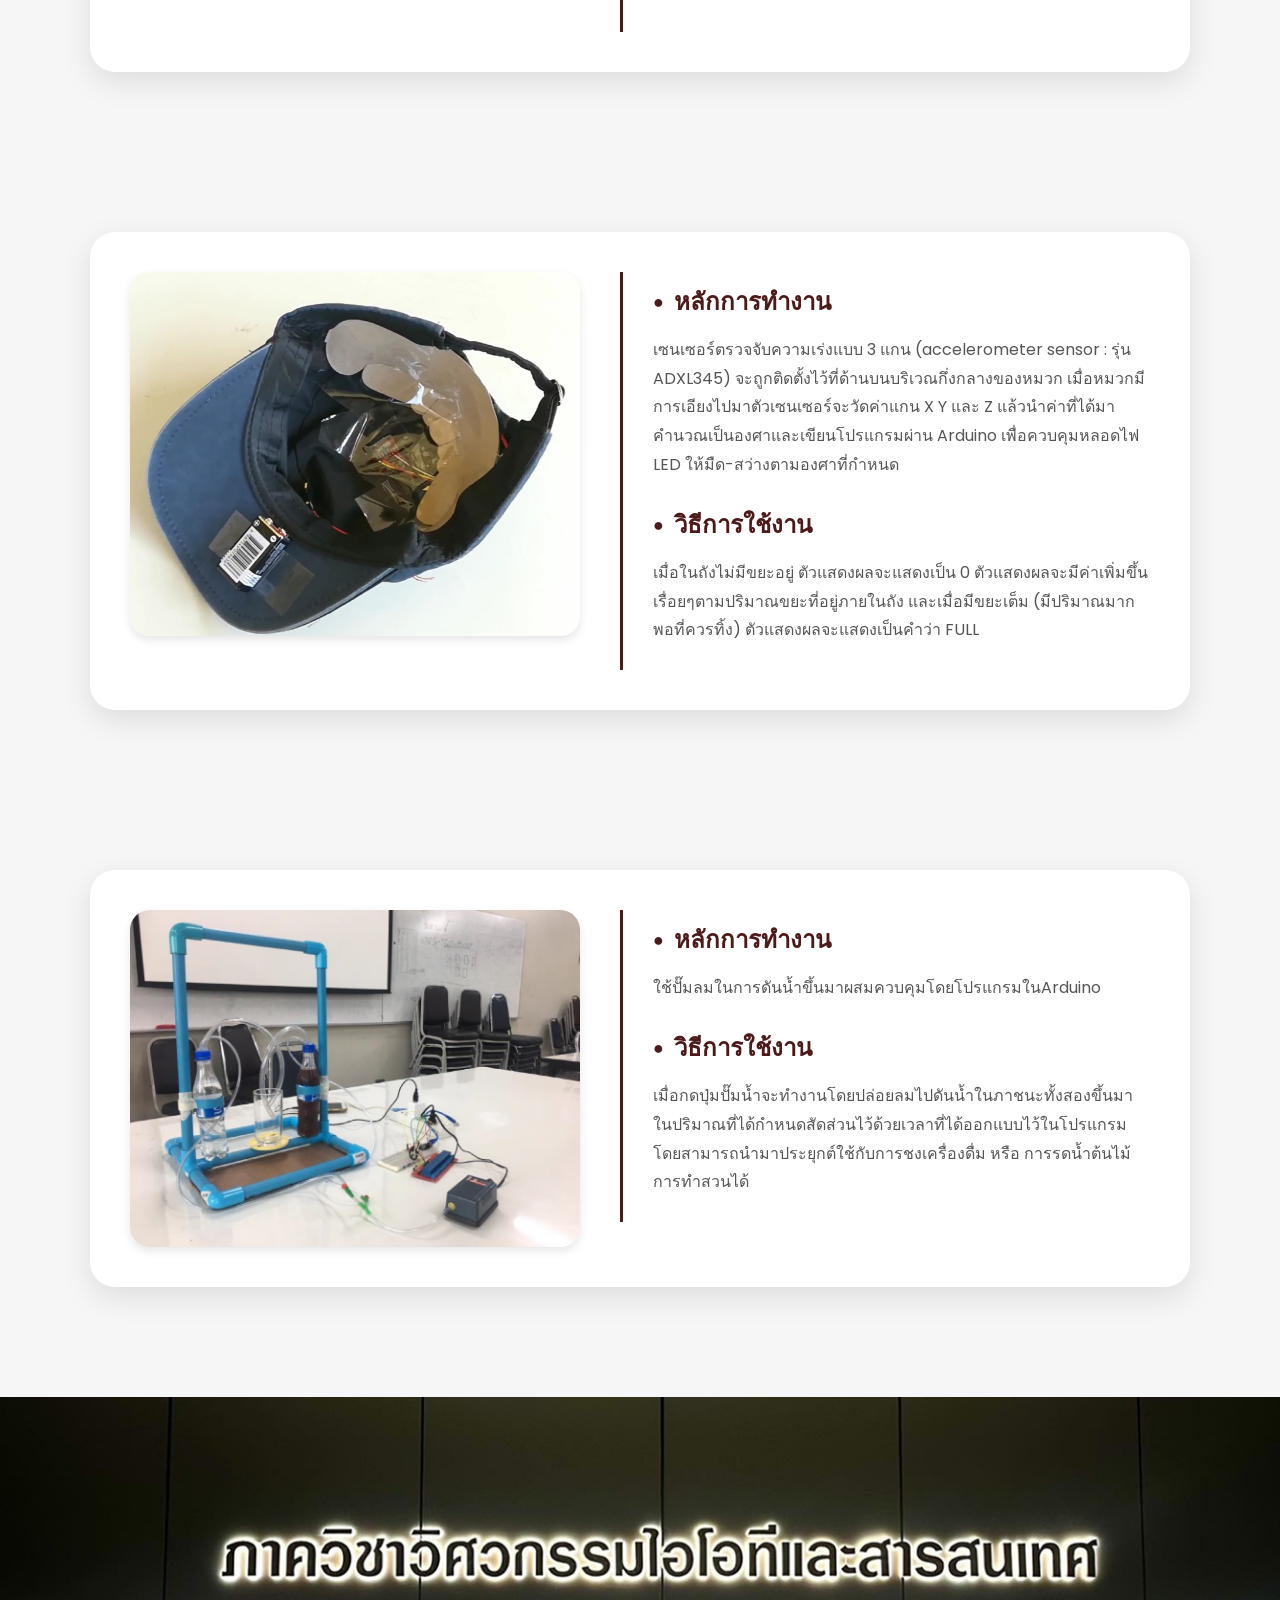
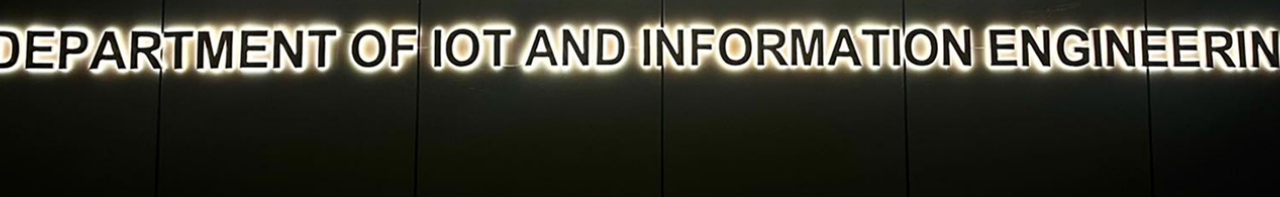
==== commit 13854ddc: "Fix HTML encoding issues in index.html" ====
--- a/index.html
+++ b/index.html
@@ -41,10 +41,10 @@
                 <li><a href="academic.html">Academics</a></li>
                 <li><a href="admission.html">Admission</a></li>
                 <li class="dropdown">
-                    contact
+                    Contact
                     <div class="dropdown-content">
                         <a href="contact.html">IoT System and Information</a>
-                        <a href="contact.html">Dual Degree</a>
+                        <a href="contact1.html">Dual Degree</a>
                     </div>
                 </li>
                 <li class="dropdown">
@@ -165,3 +165,5 @@
 </body>
 
 
+
+
